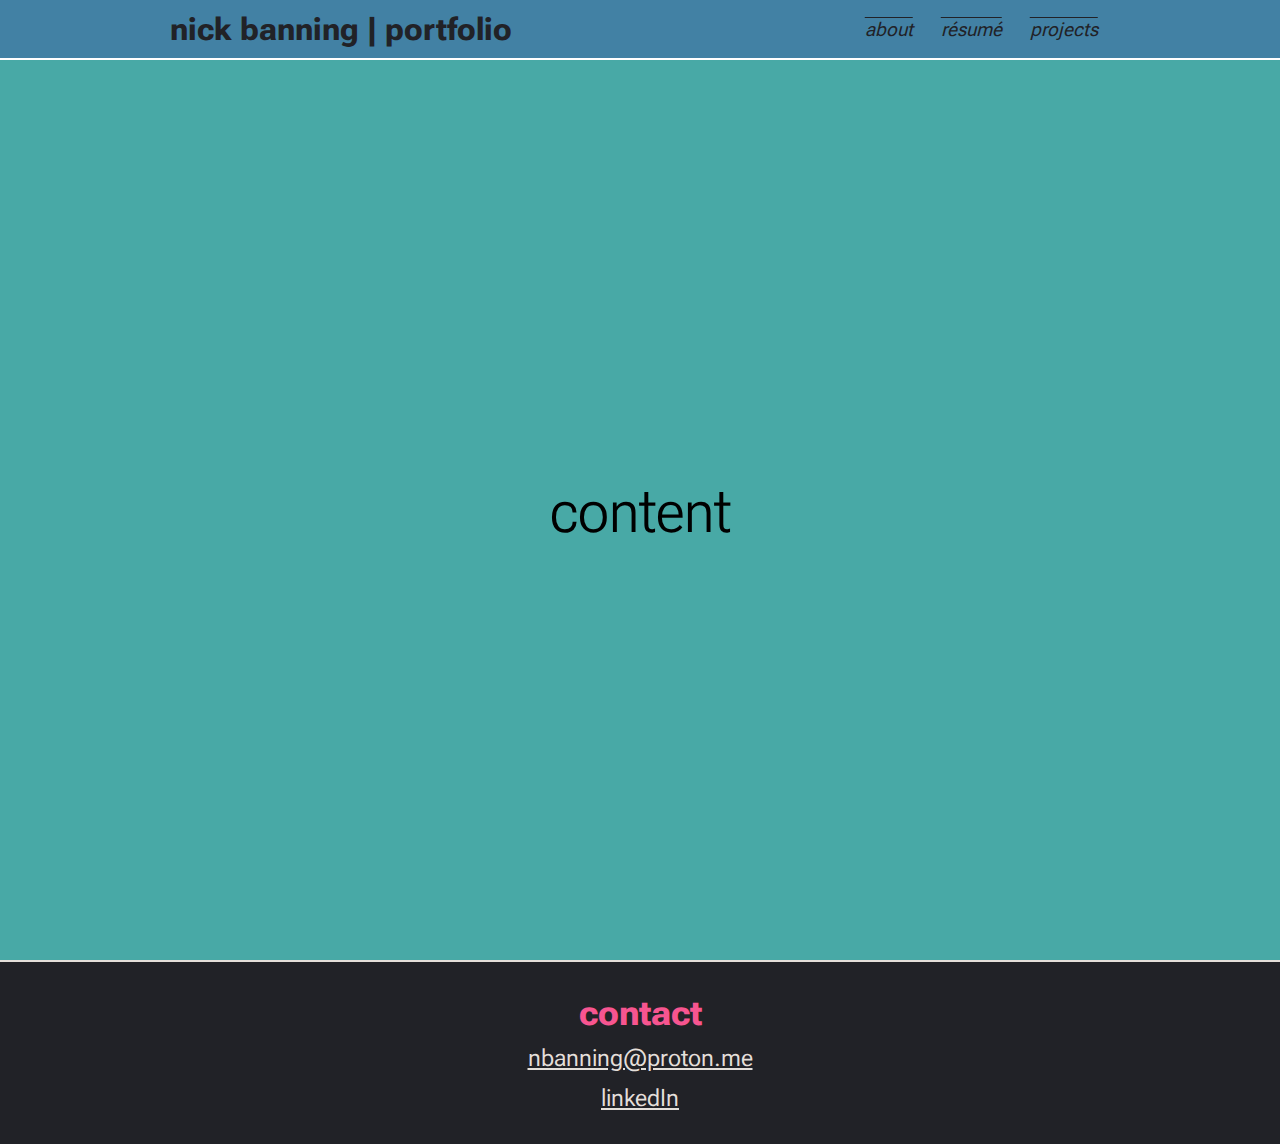
==== index.html @ 294122e1 "Fixed bug introduced when fixing height." ====
<!DOCTYPE html>
<html lang="en">
  <head>
    <meta charset="utf-8" name="viewport" content="width=device-width, initial-scale=1">
    <title>Nick Banning | Portfolio</title>
    <style>@import url('https://fonts.googleapis.com/css2?family=Roboto+Flex:opsz,wght@8..144,300&display=swap');</style>
    <link rel="stylesheet" href="styles.css">
  </head>
  <body>

    <div class="header flexible">
      <h1><a href="/">nick banning | portfolio</a></h1>

      <div class="menu">
        <ul>
          <li><a href="#">about</a></li>
          <li><a href="#">résumé</a></li>
          <li><a href="#">projects</a></li>
        </ul>
      </div>
    </div>

    <div class="header-spacer flexible">
      <h1><a href="/">nick banning | portfolio</a></h1>

      <div class="menu">
        <ul>
          <li><a href="#">about</a></li>
          <li><a href="#">résumé</a></li>
          <li><a href="#">projects</a></li>
        </ul>
      </div>
    </div>

    <div class="page">
      <div class="content flexible">
        content
      </div>

      <div class="footer flexible">
        <h2>contact</h2>
        <p><a href="mailto:nbanning@proton.me" target="_blank">nbanning@proton.me</a></p>
        <p><a href="https://www.linkedin.com/in/nicholasbanning/" target="_blank">linkedIn</a></p>
      </div>
    </div>

  </body>
</html>
---- styles.css ----
* {
  margin: 0;
  padding: 0;
  box-sizing: border-box;
  font-family: 'Roboto Flex', sans-serif;
}

.page {
  width: 100%;
  display: flex;
  flex-wrap: wrap;
  word-break:break-all;
  background-color: #48A9A6;
}

.flexible {
  width: 100%;
  display: flex;
  justify-content: center;
  align-items: center;
  text-align: center;
}

a {
  transition: font-size 600ms;
  transition-timing-function: ease-out;
  color: #212227;
}

a:hover {
  font-size: 1.15em;
  color: #212227;
}

a:visited {
  color: #212227;
}

.header-spacer {
  flex-wrap: wrap;
  justify-content: space-around;
  visibility: hidden;
  border-bottom: 2px solid #E4DFDA;
}

.header {
  position: fixed;
  background: #4281A4;
  flex-wrap: wrap;
  justify-content: space-around;

}

.header a {
  text-decoration: none;
}

.header-spacer h1,
.header h1 {
  font-size: 2em;
  margin: 10px 0 10px 0;
}

.menu {
  font-size: 1.2em;
  padding-top: 12px;
  padding-bottom: 12px;
}

.menu li {
  display: inline;
  padding: 12px;
  font-style: italic;
}

.menu a {
  text-decoration: overline;
  padding-top: 15px;
  padding-bottom: 15px;
}

.menu a:hover {
  text-decoration: underline;
  text-decoration-color: #F75590;
}

.content {
  background-color: #48A9A6;
  font-size: 4em;
  min-height: 100vh;
}

.footer {
  background-color: #212227;
  font-size: 4em;
  display: block;
  border-top: 2px solid #E4DFDA;
  padding: 20px;
}

.footer h2 {
  margin: 10px;
  font-size: 36px;
  color: #F75590;
}

.footer p {
  font-size: 24px;
  margin-bottom: 12px;
}

.footer a {
  color: #E4DFDA;
}

.footer a:hover {
  text-decoration-color: #F75590;
}
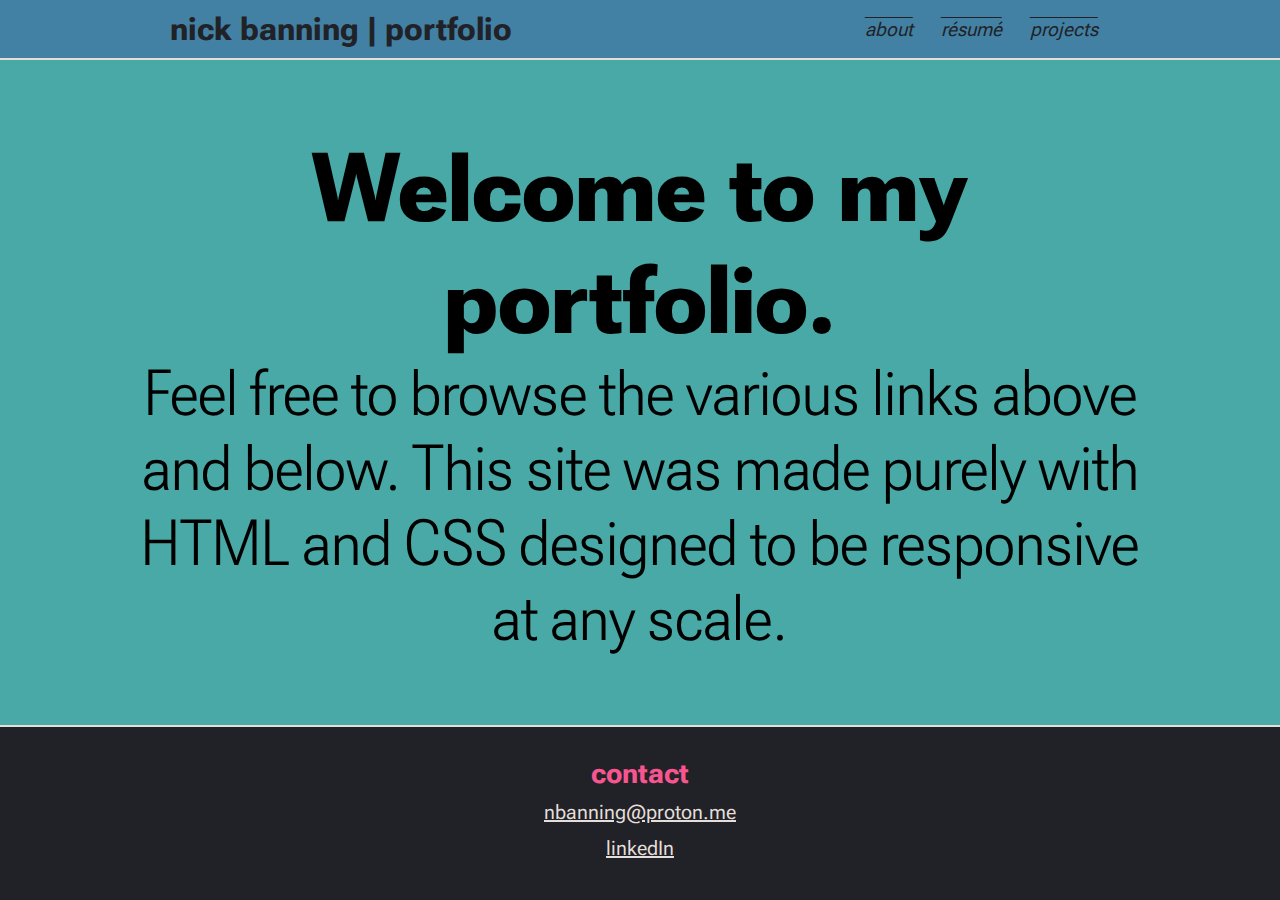
==== commit 6c4c4260: "Major update to content layout and responsive design." ====
--- a/index.html
+++ b/index.html
@@ -8,33 +8,41 @@
   </head>
   <body>
 
-    <div class="header flexible">
-      <h1><a href="/">nick banning | portfolio</a></h1>
 
-      <div class="menu">
-        <ul>
-          <li><a href="#">about</a></li>
-          <li><a href="#">résumé</a></li>
-          <li><a href="#">projects</a></li>
-        </ul>
-      </div>
-    </div>
-
-    <div class="header-spacer flexible">
-      <h1><a href="/">nick banning | portfolio</a></h1>
-
-      <div class="menu">
-        <ul>
-          <li><a href="#">about</a></li>
-          <li><a href="#">résumé</a></li>
-          <li><a href="#">projects</a></li>
-        </ul>
-      </div>
-    </div>
 
     <div class="page">
-      <div class="content flexible">
-        content
+      <div class="top">
+        <div class="header flexible">
+          <h1><a href="/">nick banning | portfolio</a></h1>
+
+          <div class="menu">
+            <ul>
+              <li><a href="#">about</a></li>
+              <li><a href="#">résumé</a></li>
+              <li><a href="#">projects</a></li>
+            </ul>
+          </div>
+        </div>
+
+        <div class="header-spacer flexible">
+          <h1><a href="/">nick banning | portfolio</a></h1>
+
+          <div class="menu">
+            <ul>
+              <li><a href="#">about</a></li>
+              <li><a href="#">résumé</a></li>
+              <li><a href="#">projects</a></li>
+            </ul>
+          </div>
+        </div>
+      </div>
+
+      <div class="middle flexible">
+        <div class="content">
+          <h2>Welcome to my portfolio.</h2>
+          <p>Feel free to browse the various links above and below. This site was
+            made purely with HTML and CSS designed to be responsive at any scale.</p>
+        </div>
       </div>
 
       <div class="footer flexible">
--- a/styles.css
+++ b/styles.css
@@ -3,14 +3,6 @@
   padding: 0;
   box-sizing: border-box;
   font-family: 'Roboto Flex', sans-serif;
-}
-
-.page {
-  width: 100%;
-  display: flex;
-  flex-wrap: wrap;
-  word-break:break-all;
-  background-color: #48A9A6;
 }
 
 .flexible {
@@ -19,6 +11,20 @@
   justify-content: center;
   align-items: center;
   text-align: center;
+}
+
+.page {
+  width: 100%;
+  display: flex;
+  flex-flow: column;
+  background-color: #48A9A6;
+  min-height: 100vh;
+  height: auto;
+  padding-bottom: 175px;
+}
+
+.middle {
+  flex-grow: 1;
 }
 
 a {
@@ -37,10 +43,10 @@
 }
 
 .header-spacer {
+  visibility: hidden;
   flex-wrap: wrap;
   justify-content: space-around;
-  visibility: hidden;
-  border-bottom: 2px solid #E4DFDA;
+  border: 2px solid white;
 }
 
 .header {
@@ -48,9 +54,12 @@
   background: #4281A4;
   flex-wrap: wrap;
   justify-content: space-around;
-
+  border-bottom: 2px solid #E4DFDA;
+  right: 0;
+  top: 0;
 }
 
+.header-spacer a,
 .header a {
   text-decoration: none;
 }
@@ -85,9 +94,13 @@
 }
 
 .content {
-  background-color: #48A9A6;
   font-size: 4em;
-  min-height: 100vh;
+  word-break: normal;
+  max-width: 1000px;
+}
+
+.content h2, p {
+  min-width: 100%;
 }
 
 .footer {
@@ -96,16 +109,20 @@
   display: block;
   border-top: 2px solid #E4DFDA;
   padding: 20px;
+  position: fixed;
+  left: 0;
+  bottom: 0;
+  height: 175px;
 }
 
 .footer h2 {
   margin: 10px;
-  font-size: 36px;
+  font-size: 28px;
   color: #F75590;
 }
 
 .footer p {
-  font-size: 24px;
+  font-size: 20px;
   margin-bottom: 12px;
 }
 
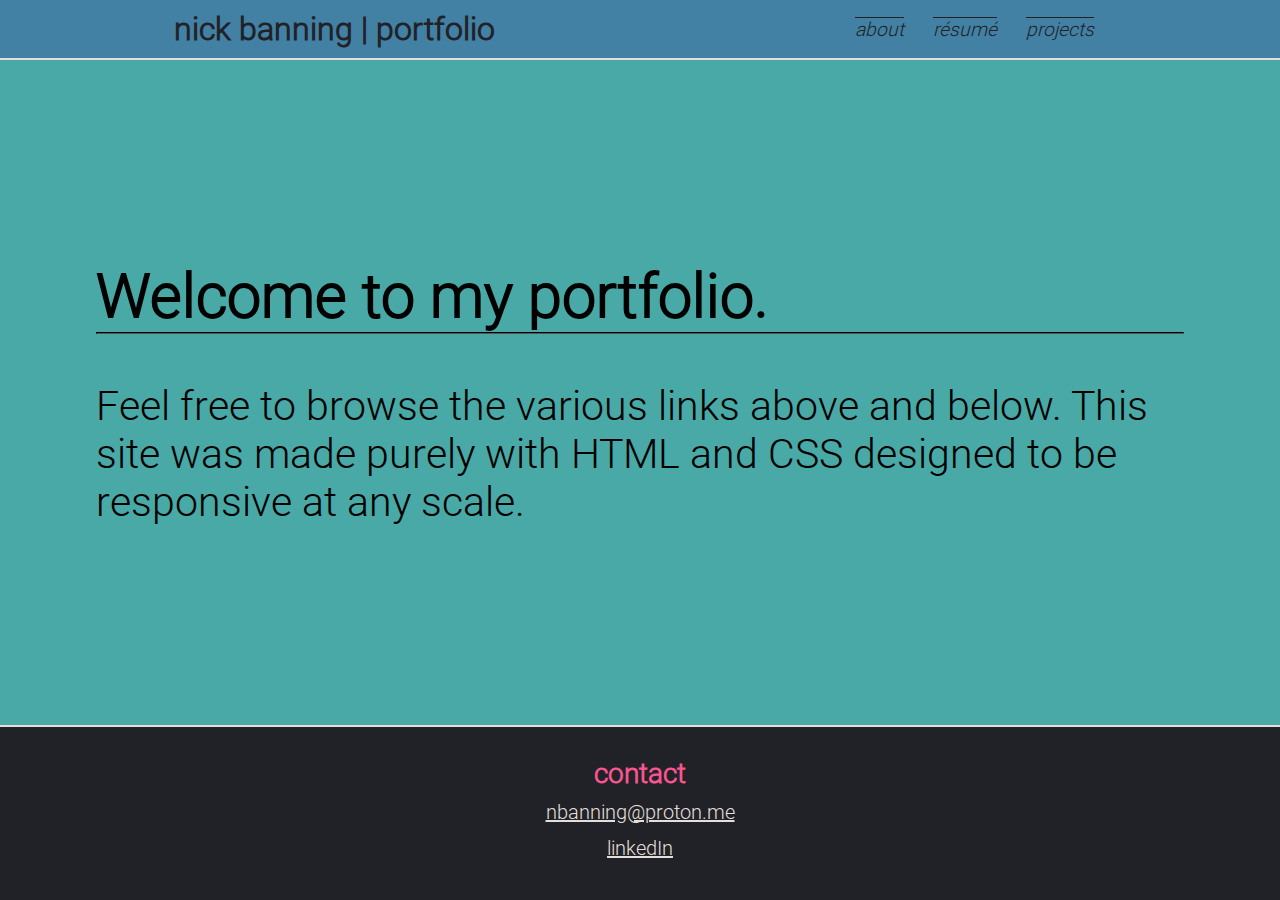
==== commit c041d0f0: "Updated About page." ====
--- a/index.html
+++ b/index.html
@@ -3,7 +3,12 @@
   <head>
     <meta charset="utf-8" name="viewport" content="width=device-width, initial-scale=1">
     <title>Nick Banning | Portfolio</title>
-    <style>@import url('https://fonts.googleapis.com/css2?family=Roboto+Flex:opsz,wght@8..144,300&display=swap');</style>
+    <style>
+      @font-face {
+        font-family: "Roboto Light";
+        src:url(./Roboto-Light.ttf);
+      }
+    </style>
     <link rel="stylesheet" href="styles.css">
   </head>
   <body>
@@ -17,15 +22,15 @@
 
           <div class="menu">
             <ul>
-              <li><a href="#">about</a></li>
-              <li><a href="#">résumé</a></li>
-              <li><a href="#">projects</a></li>
+              <li><a href="./about.html">about</a></li>
+              <li><a href="./resume.html">résumé</a></li>
+              <li><a href="./projects.html">projects</a></li>
             </ul>
           </div>
         </div>
 
         <div class="header-spacer flexible">
-          <h1><a href="/">nick banning | portfolio</a></h1>
+          <h1><a href="./">nick banning | portfolio</a></h1>
 
           <div class="menu">
             <ul>
@@ -40,6 +45,8 @@
       <div class="middle flexible">
         <div class="content">
           <h2>Welcome to my portfolio.</h2>
+          <hr>
+          <br>
           <p>Feel free to browse the various links above and below. This site was
             made purely with HTML and CSS designed to be responsive at any scale.</p>
         </div>
--- a/styles.css
+++ b/styles.css
@@ -2,7 +2,7 @@
   margin: 0;
   padding: 0;
   box-sizing: border-box;
-  font-family: 'Roboto Flex', sans-serif;
+  font-family: 'Roboto Light', sans-serif;
 }
 
 .flexible {
@@ -94,13 +94,66 @@
 }
 
 .content {
-  font-size: 4em;
+  margin: 30px 30px;
+  font-size: 4.5vh;
   word-break: normal;
-  max-width: 1000px;
+  max-width: 85vw;
+  text-align: left;
+}
+.content li {
+  padding-top: 2px;
+  padding-bottom: 2px;
+  font-size: 2.15vh;
+}
+.content ul {
+  padding-left: 21px;
 }
 
-.content h2, p {
-  min-width: 100%;
+.block {
+  font-size: 3.1vh;
+
+}
+
+.block a:hover {
+  font-size: 1em;
+  text-decoration-color: #F75590;
+}
+
+.highlight {
+  margin: 50px 40px;
+  text-align: center;
+  font-weight: bold;
+}
+
+.columns {
+  display: flex;
+  justify-content: flex-start;
+  flex-wrap: wrap;
+}
+
+.columns ul {
+  padding-right: 20px;
+}
+
+br {
+  display: block;
+  content: "";
+  margin-top: 20px;
+}
+
+hr {
+  border-color: black;
+  border-width: 1px;
+}
+
+.job-title {
+  font-style: italic;
+  font-size: 2.6vh;
+}
+
+.dates {
+  font-size: 2.15vh;
+  font-weight: 300;
 }
 
 .footer {
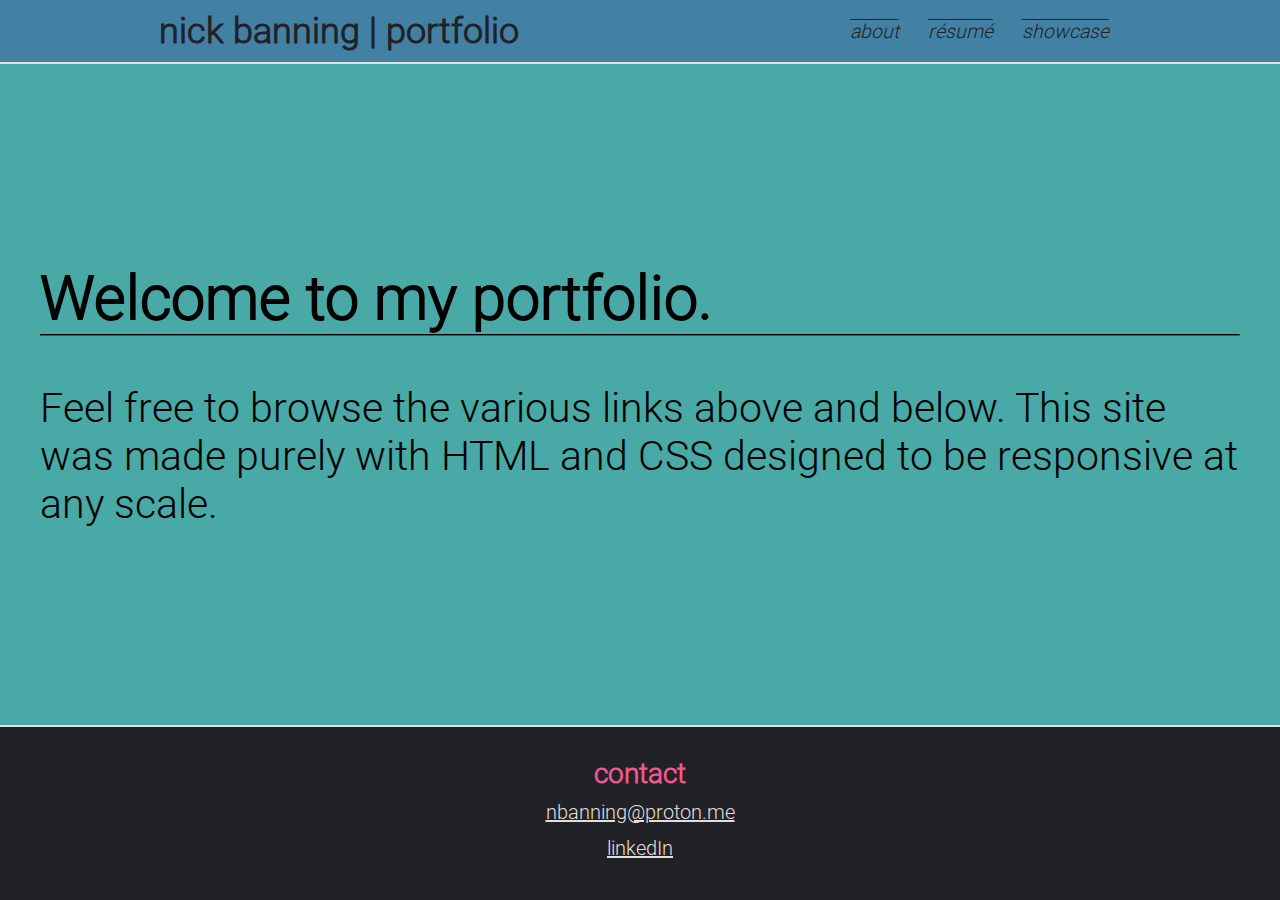
==== commit c7506755: "Changed page names, added photos, better scaling." ====
--- a/index.html
+++ b/index.html
@@ -2,6 +2,7 @@
 <html lang="en">
   <head>
     <meta charset="utf-8" name="viewport" content="width=device-width, initial-scale=1">
+    <meta name="description" content="Nick Banning's personal portfolio site.">
     <title>Nick Banning | Portfolio</title>
     <style>
       @font-face {
@@ -16,7 +17,7 @@
 
 
     <div class="page">
-      <div class="top">
+      <div class="top" data-nosnippet>
         <div class="header flexible">
           <h1><a href="/">nick banning | portfolio</a></h1>
 
@@ -24,7 +25,7 @@
             <ul>
               <li><a href="./about.html">about</a></li>
               <li><a href="./resume.html">résumé</a></li>
-              <li><a href="./projects.html">projects</a></li>
+              <li><a href="./showcase.html">showcase</a></li>
             </ul>
           </div>
         </div>
@@ -52,7 +53,7 @@
         </div>
       </div>
 
-      <div class="footer flexible">
+      <div class="footer flexible" data-nosnippet>
         <h2>contact</h2>
         <p><a href="mailto:nbanning@proton.me" target="_blank">nbanning@proton.me</a></p>
         <p><a href="https://www.linkedin.com/in/nicholasbanning/" target="_blank">linkedIn</a></p>
--- a/styles.css
+++ b/styles.css
@@ -54,7 +54,7 @@
   background: #4281A4;
   flex-wrap: wrap;
   justify-content: space-around;
-  border-bottom: 2px solid #E4DFDA;
+  border-bottom: 0.3vh solid #E4DFDA;
   right: 0;
   top: 0;
 }
@@ -66,12 +66,12 @@
 
 .header-spacer h1,
 .header h1 {
-  font-size: 2em;
+  font-size: 4vh;
   margin: 10px 0 10px 0;
 }
 
 .menu {
-  font-size: 1.2em;
+  font-size: 2.15vh;
   padding-top: 12px;
   padding-bottom: 12px;
 }
@@ -97,8 +97,12 @@
   margin: 30px 30px;
   font-size: 4.5vh;
   word-break: normal;
-  max-width: 85vw;
+  width: 1200px;
+  max-width: 1200px;
+  min-width: 50vw;
   text-align: left;
+  transition: font-size 1000ms;
+  transition-timing-function: ease-in-out;
 }
 .content li {
   padding-top: 2px;
@@ -111,7 +115,6 @@
 
 .block {
   font-size: 3.1vh;
-
 }
 
 .block a:hover {
@@ -135,6 +138,17 @@
   padding-right: 20px;
 }
 
+img {
+  border-radius: 50%;
+  border: 3px solid #E4DFDA;
+  max-width: 25vh;
+  margin: 2.5vh 0;
+}
+
+.profile {
+  text-align: center;
+}
+
 br {
   display: block;
   content: "";
@@ -160,7 +174,7 @@
   background-color: #212227;
   font-size: 4em;
   display: block;
-  border-top: 2px solid #E4DFDA;
+  border-top: 0.3vh solid #E4DFDA;
   padding: 20px;
   position: fixed;
   left: 0;
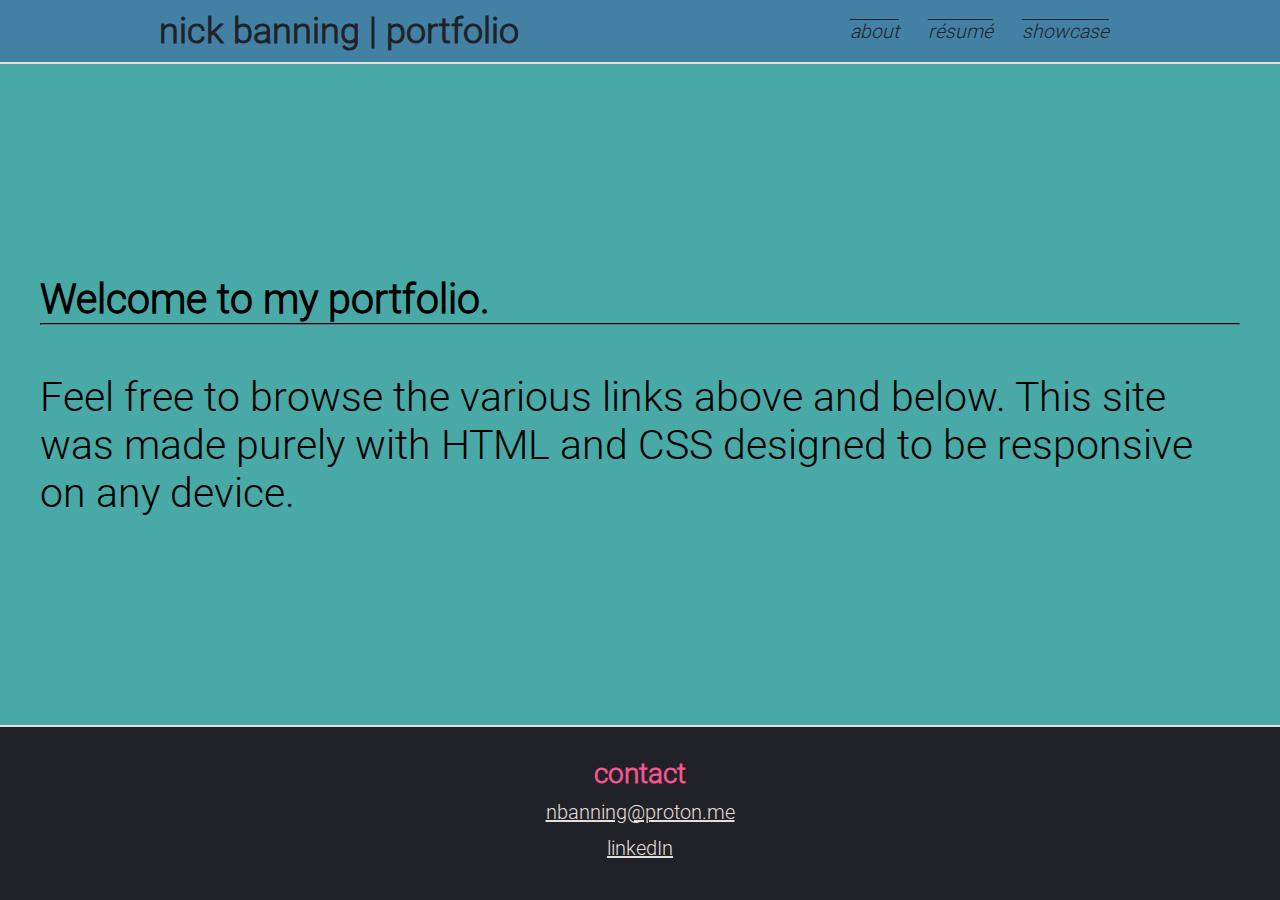
==== commit 1c564f57: "Minor font size and content updates." ====
--- a/index.html
+++ b/index.html
@@ -4,12 +4,6 @@
     <meta charset="utf-8" name="viewport" content="width=device-width, initial-scale=1">
     <meta name="description" content="Nick Banning's personal portfolio site.">
     <title>Nick Banning | Portfolio</title>
-    <style>
-      @font-face {
-        font-family: "Roboto Light";
-        src:url(./Roboto-Light.ttf);
-      }
-    </style>
     <link rel="stylesheet" href="styles.css">
   </head>
   <body>
@@ -49,7 +43,7 @@
           <hr>
           <br>
           <p>Feel free to browse the various links above and below. This site was
-            made purely with HTML and CSS designed to be responsive at any scale.</p>
+            made purely with HTML and CSS designed to be responsive on any device.</p>
         </div>
       </div>
 
--- a/styles.css
+++ b/styles.css
@@ -5,6 +5,12 @@
   font-family: 'Roboto Light', sans-serif;
 }
 
+@font-face {
+  font-display: swap;
+  font-family: "Roboto Light";
+  src:url(./Roboto-Light.ttf);
+}
+
 .flexible {
   width: 100%;
   display: flex;
@@ -27,6 +33,10 @@
   flex-grow: 1;
 }
 
+h2 {
+  font-size: 4.5vh;
+}
+
 a {
   transition: font-size 600ms;
   transition-timing-function: ease-out;
@@ -46,7 +56,7 @@
   visibility: hidden;
   flex-wrap: wrap;
   justify-content: space-around;
-  border: 2px solid white;
+  border: 0.3vh solid white;
 }
 
 .header {
@@ -101,8 +111,6 @@
   max-width: 1200px;
   min-width: 50vw;
   text-align: left;
-  transition: font-size 1000ms;
-  transition-timing-function: ease-in-out;
 }
 .content li {
   padding-top: 2px;
@@ -138,7 +146,47 @@
   padding-right: 20px;
 }
 
-img {
+.post {
+  border: 0.4vw solid #E4DFDA;
+  border-radius: 2vw;
+  background-color: #212227;
+  display: flex;
+  justify-content: flex-start;
+  align-items: center;
+  margin-bottom: 15px;
+  flex-wrap: wrap;
+}
+
+.post-photo {
+  border-radius: 50%;
+  max-width: 15vw;
+  margin: 2vw;
+  border: 0.3vw solid #F75590;
+}
+
+.post-text {
+  justify-content: space-between;
+}
+
+.post a {
+  color: #E4DFDA;
+  text-decoration: none;
+}
+
+.post a:hover {
+  font-size: 1.02em;
+}
+
+.post h4 {
+  font-size: 4vw;
+}
+
+.post p {
+  color: #F75590;
+  font-size: 3vw;
+}
+
+.profile-photo {
   border-radius: 50%;
   border: 3px solid #E4DFDA;
   max-width: 25vh;
@@ -149,6 +197,33 @@
   text-align: center;
 }
 
+.banner {
+  width: 100%;
+  border-radius: 3vh;
+  border: 2px solid #E4DFDA;
+}
+
+.image-with-cap {
+  display: flex;
+  flex-flow: column;
+  justify-content: center;
+  align-items: center;
+}
+
+.cap-image {
+  width: 95%;
+  border-radius: 3vh;
+  border: 2px solid #E4DFDA;
+  margin-top: 30px;
+}
+
+.image-cap {
+  font-size: 2.5vh;
+  margin-top: 15px;
+  margin-bottom: 30px;
+  color: #E4DFDA;
+}
+
 br {
   display: block;
   content: "";
@@ -156,8 +231,8 @@
 }
 
 hr {
-  border-color: black;
-  border-width: 1px;
+  border-color: #212227;
+  border-width: 0.1vh;
 }
 
 .job-title {
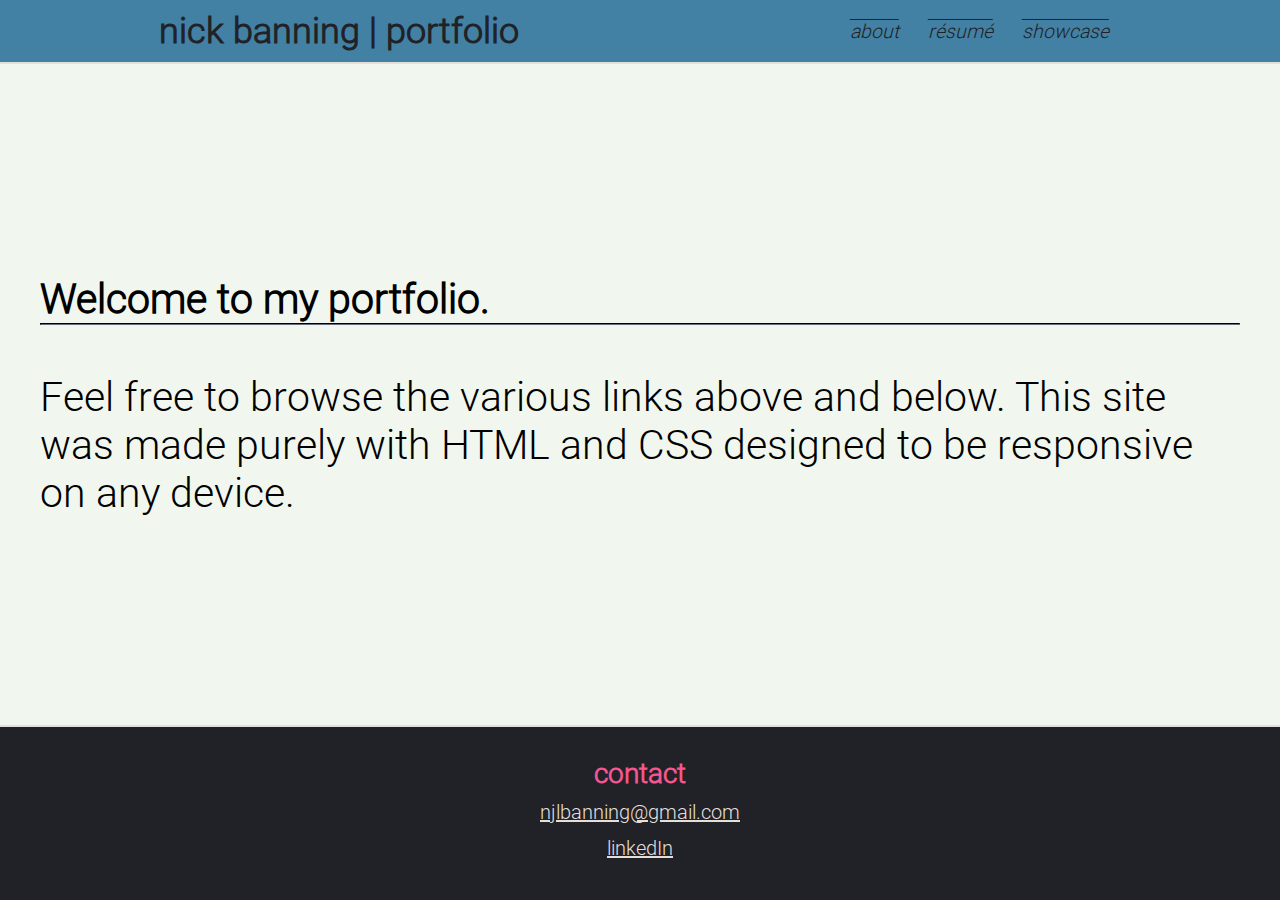
==== commit 92133ee6: "Updated Email." ====
--- a/index.html
+++ b/index.html
@@ -49,7 +49,7 @@
 
       <div class="footer flexible" data-nosnippet>
         <h2>contact</h2>
-        <p><a href="mailto:nbanning@proton.me" target="_blank">nbanning@proton.me</a></p>
+        <p><a href="mailto:njlbanning@gmail.com" target="_blank">njlbanning@gmail.com</a></p>
         <p><a href="https://www.linkedin.com/in/nicholasbanning/" target="_blank">linkedIn</a></p>
       </div>
     </div>
--- a/styles.css
+++ b/styles.css
@@ -1,3 +1,15 @@
+@font-face {
+  font-display: swap;
+  font-family: "Roboto Light";
+  src:url(./Roboto-Light.ttf);
+}
+
+@font-face {
+  font-display: swap;
+  font-family: "Roboto Serif Light";
+  src:url(./RobotoSerif-Light.ttf);
+}
+
 * {
   margin: 0;
   padding: 0;
@@ -5,12 +17,6 @@
   font-family: 'Roboto Light', sans-serif;
 }
 
-@font-face {
-  font-display: swap;
-  font-family: "Roboto Light";
-  src:url(./Roboto-Light.ttf);
-}
-
 .flexible {
   width: 100%;
   display: flex;
@@ -23,7 +29,8 @@
   width: 100%;
   display: flex;
   flex-flow: column;
-  background-color: #48A9A6;
+  background-color: #E6FDFF;
+  background-color: #F1F7EE;
   min-height: 100vh;
   height: auto;
   padding-bottom: 175px;
